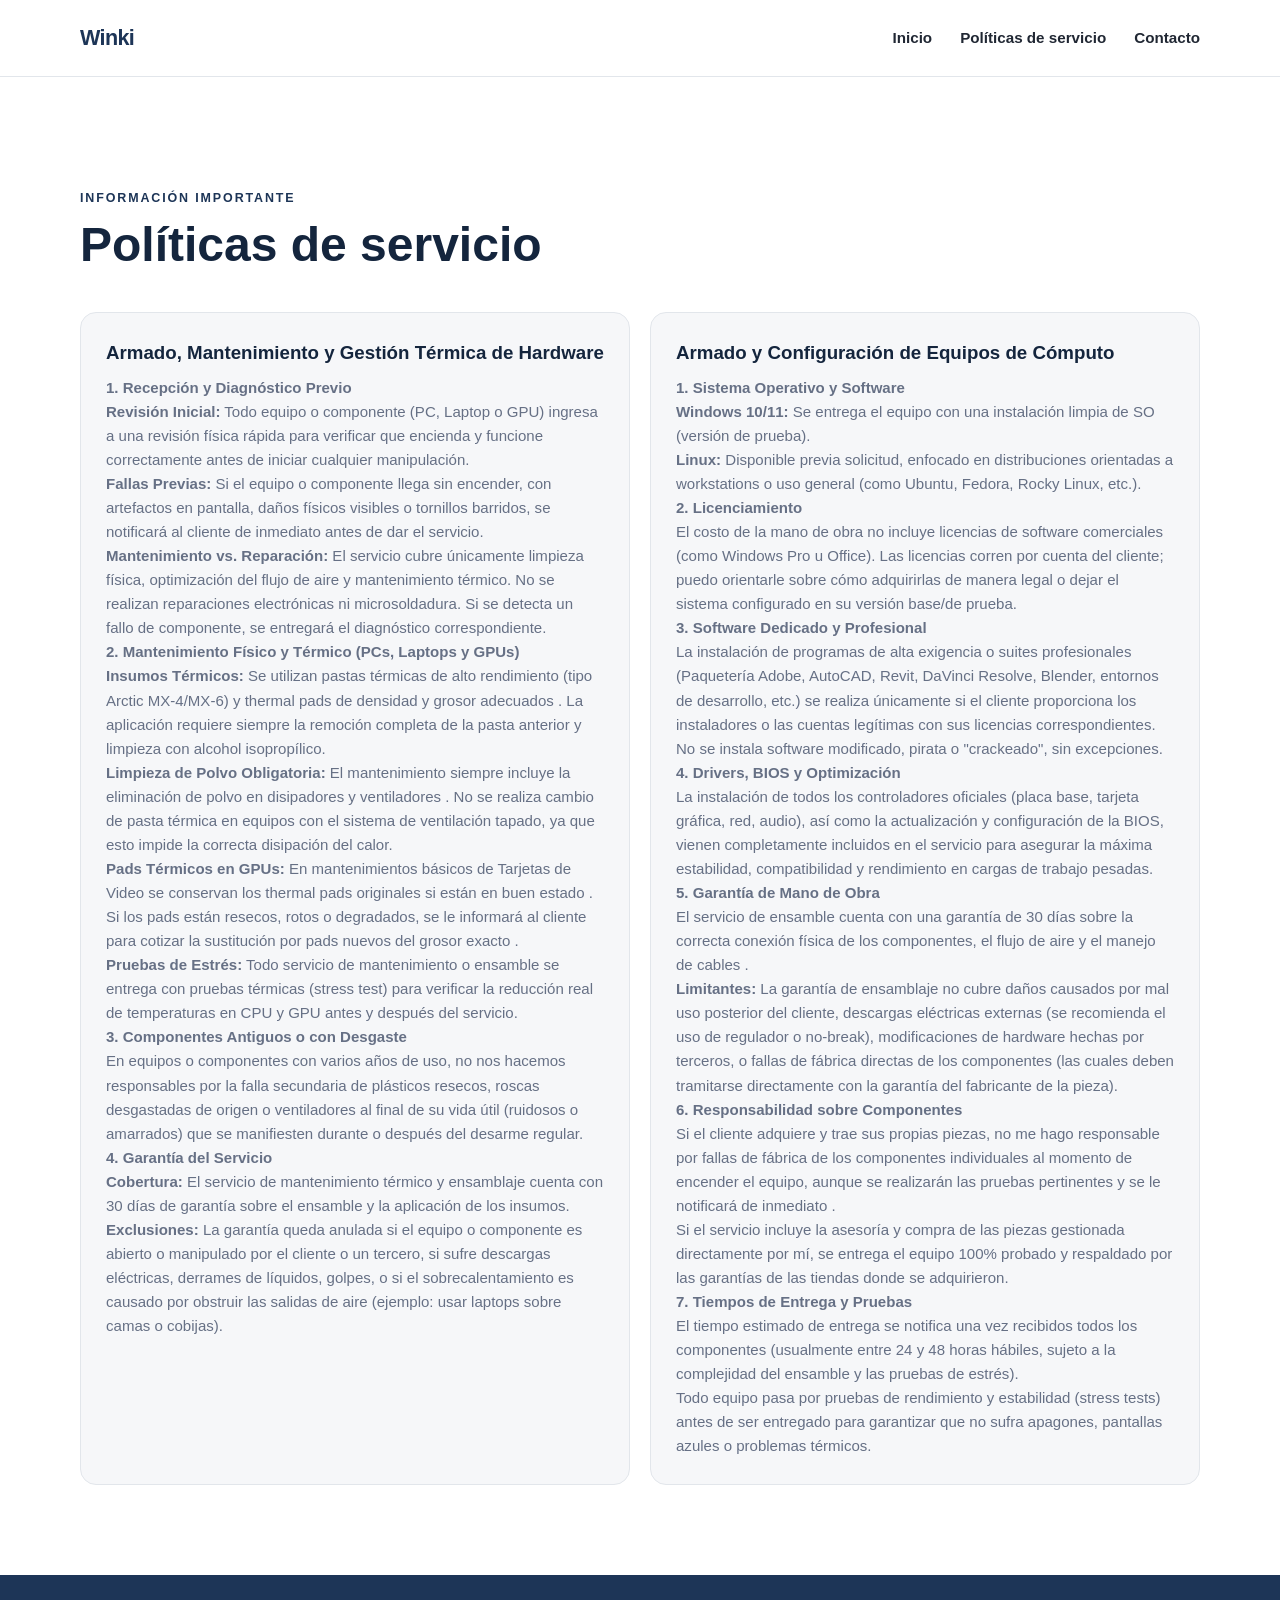
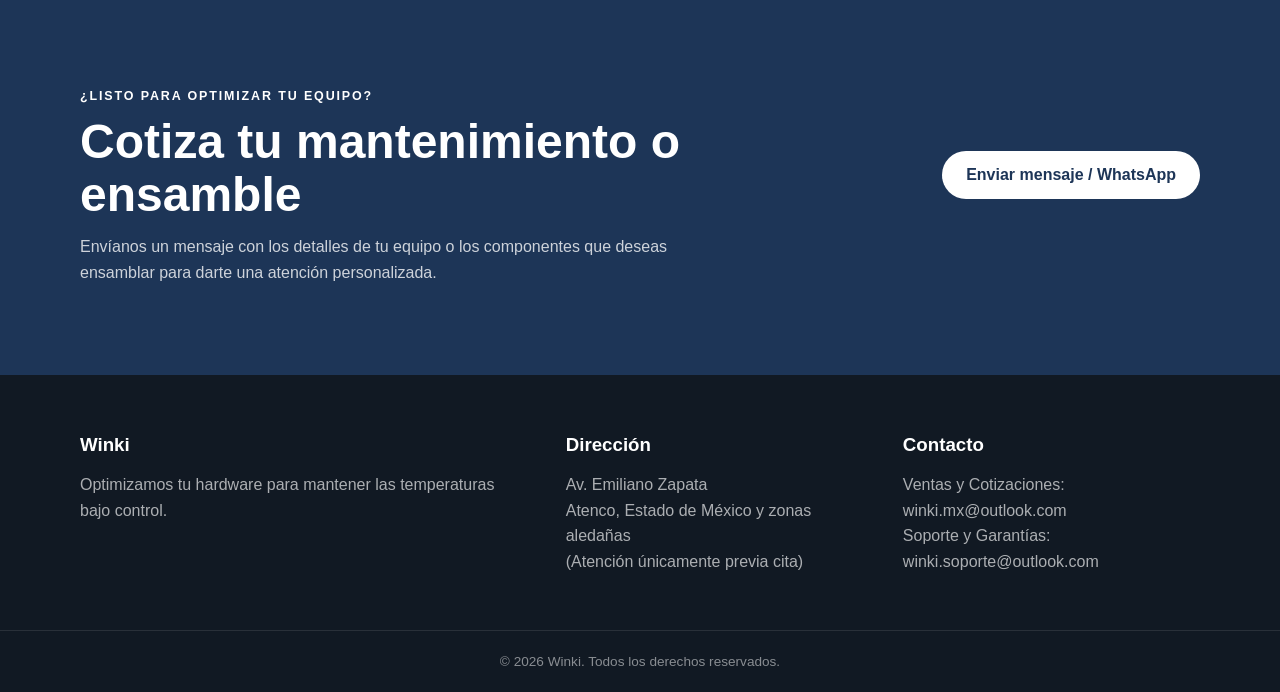
==== politicas.html @ f875b333 "feat: initial release winki v1.0.0" ====
<!DOCTYPE html>
<html lang="es">

<head>
    <meta charset="UTF-8">
    <meta name="viewport" content="width=device-width, initial-scale=1.0">
    <meta name="description" content="Catálogo de productos y paquetes de Mi Empresa.">
    <title>Winki</title>
    <link rel="stylesheet" href="css/styles.css">
    <link rel="stylesheet" href="css/carousel.css">
</head>

<body>

    <header class="site-header">
        <div class="container header-content">
            <a href="#inicio" class="brand">Winki</a>

            <button class="menu-toggle" type="button" aria-label="Abrir menú" aria-expanded="false">
                ☰
            </button>

            <nav class="main-nav" aria-label="Navegación principal">
                <a href="index.html">Inicio</a>
                <a href="#politicas">Políticas de servicio</a>
                <a href="#contacto">Contacto</a>
            </nav>
        </div>
    </header>

    <main>
        <section id="politicas" class="policies section">
            <div class="container">
                <div class="section-heading">
                    <p class="eyebrow">Información importante</p>
                    <h2>Políticas de servicio</h2>
                </div>

                <div class="policy-grid-2">

                    <!-- COLUMNA 1: MANTENIMIENTO Y GESTIÓN TÉRMICA -->
                    <div class="policy-item">
                        <h3>Armado, Mantenimiento y Gestión Térmica de Hardware</h3>

                        <p><strong>1. Recepción y Diagnóstico Previo</strong></p>
                        <p><strong>Revisión Inicial:</strong> Todo equipo o componente (PC, Laptop o GPU) ingresa a una
                            revisión física rápida para verificar que encienda y funcione correctamente antes de iniciar
                            cualquier manipulación.</p>
                        <p><strong>Fallas Previas:</strong> Si el equipo o componente llega sin encender, con artefactos
                            en pantalla, daños físicos visibles o tornillos barridos, se notificará al cliente de
                            inmediato antes de dar el servicio.</p>
                        <p><strong>Mantenimiento vs. Reparación:</strong> El servicio cubre únicamente limpieza física,
                            optimización del flujo de aire y mantenimiento térmico. No se realizan reparaciones
                            electrónicas ni microsoldadura. Si se detecta un fallo de componente, se entregará el
                            diagnóstico correspondiente.</p>

                        <p><strong>2. Mantenimiento Físico y Térmico (PCs, Laptops y GPUs)</strong></p>
                        <p><strong>Insumos Térmicos:</strong> Se utilizan pastas térmicas de alto rendimiento (tipo
                            Arctic MX-4/MX-6) y thermal pads de densidad y grosor adecuados . La aplicación
                            requiere siempre la remoción completa de la pasta anterior y limpieza con alcohol
                            isopropílico.</p>
                        <p><strong>Limpieza de Polvo Obligatoria:</strong> El mantenimiento siempre incluye la
                            eliminación de polvo en disipadores y ventiladores . No se realiza cambio de pasta
                            térmica en equipos con el sistema de ventilación tapado, ya que esto impide la correcta
                            disipación del calor.</p>
                        <p><strong>Pads Térmicos en GPUs:</strong> En mantenimientos básicos de Tarjetas de Video se
                            conservan los thermal pads originales si están en buen estado . Si los pads están
                            resecos, rotos o degradados, se le informará al cliente para cotizar la sustitución por pads
                            nuevos del grosor exacto .</p>
                        <p><strong>Pruebas de Estrés:</strong> Todo servicio de mantenimiento o ensamble se entrega con
                            pruebas térmicas (stress test) para verificar la reducción real de temperaturas en CPU y GPU
                            antes y después del servicio.</p>

                        <p><strong>3. Componentes Antiguos o con Desgaste</strong></p>
                        <p>En equipos o componentes con varios años de uso, no nos hacemos responsables por la falla
                            secundaria de plásticos resecos, roscas desgastadas de origen o ventiladores al final de su
                            vida útil (ruidosos o amarrados) que se manifiesten durante o después del desarme
                            regular.</p>

                        <p><strong>4. Garantía del Servicio</strong></p>
                        <p><strong>Cobertura:</strong> El servicio de mantenimiento térmico y ensamblaje cuenta con 30
                            días de garantía sobre el ensamble y la aplicación de los insumos.</p>
                        <p><strong>Exclusiones:</strong> La garantía queda anulada si el equipo o componente es abierto
                            o manipulado por el cliente o un tercero, si sufre descargas eléctricas, derrames de
                            líquidos, golpes, o si el sobrecalentamiento es causado por obstruir las salidas de aire
                            (ejemplo: usar laptops sobre camas o cobijas).</p>
                    </div>

                    <!-- COLUMNA 2: ARMADO Y CONFIGURACIÓN DE PCS -->
                    <div class="policy-item">
                        <h3>Armado y Configuración de Equipos de Cómputo</h3>

                        <p><strong>1. Sistema Operativo y Software</strong></p>
                        <p><strong>Windows 10/11:</strong> Se entrega el equipo con una instalación limpia de SO
                            (versión de prueba).</p>
                        <p><strong>Linux:</strong> Disponible previa solicitud, enfocado en distribuciones orientadas a
                            workstations o uso general (como Ubuntu, Fedora, Rocky Linux, etc.).</p>

                        <p><strong>2. Licenciamiento</strong></p>
                        <p>El costo de la mano de obra no incluye licencias de software comerciales (como Windows Pro u
                            Office). Las licencias corren por cuenta del cliente; puedo orientarle sobre cómo
                            adquirirlas de manera legal o dejar el sistema configurado en su versión base/de
                            prueba.</p>

                        <p><strong>3. Software Dedicado y Profesional</strong></p>
                        <p>La instalación de programas de alta exigencia o suites profesionales (Paquetería Adobe,
                            AutoCAD, Revit, DaVinci Resolve, Blender, entornos de desarrollo, etc.) se realiza
                            únicamente si el cliente proporciona los instaladores o las cuentas legítimas con sus
                            licencias correspondientes. No se instala software modificado, pirata o
                            "crackeado", sin excepciones.</p>

                        <p><strong>4. Drivers, BIOS y Optimización</strong></p>
                        <p>La instalación de todos los controladores oficiales (placa base, tarjeta gráfica, red,
                            audio), así como la actualización y configuración de la BIOS, vienen completamente incluidos
                            en el servicio para asegurar la máxima estabilidad, compatibilidad y rendimiento en cargas
                            de trabajo pesadas.</p>

                        <p><strong>5. Garantía de Mano de Obra</strong></p>
                        <p>El servicio de ensamble cuenta con una garantía de 30 días sobre la correcta conexión física
                            de los componentes, el flujo de aire y el manejo de cables  .</p>
                        <p><strong>Limitantes:</strong> La garantía de ensamblaje no cubre daños causados por mal uso
                            posterior del cliente, descargas eléctricas externas (se recomienda el uso de regulador o
                            no-break), modificaciones de hardware hechas por terceros, o fallas de fábrica directas de
                            los componentes (las cuales deben tramitarse directamente con la garantía del fabricante de
                            la pieza).</p>

                        <p><strong>6. Responsabilidad sobre Componentes</strong></p>
                        <p>Si el cliente adquiere y trae sus propias piezas, no me hago responsable por fallas de
                            fábrica de los componentes individuales al momento de encender el equipo, aunque se
                            realizarán las pruebas pertinentes y se le notificará de inmediato  .</p>
                        <p>Si el servicio incluye la asesoría y compra de las piezas gestionada directamente por mí, se
                            entrega el equipo 100% probado y respaldado por las garantías de las tiendas donde se
                            adquirieron.</p>

                        <p><strong>7. Tiempos de Entrega y Pruebas</strong></p>
                        <p>El tiempo estimado de entrega se notifica una vez recibidos todos los componentes (usualmente
                            entre 24 y 48 horas hábiles, sujeto a la complejidad del ensamble y las pruebas de
                            estrés).</p>
                        <p>Todo equipo pasa por pruebas de rendimiento y estabilidad (stress tests) antes de ser
                            entregado para garantizar que no sufra apagones, pantallas azules o problemas térmicos.</p>
                    </div>

                </div>
            </div>
        </section>
        <section id="contacto" class="contact section">
            <div class="container contact-content">
                <div>
                    <p class="eyebrow">¿LISTO PARA OPTIMIZAR TU EQUIPO?</p>
                    <h2>Cotiza tu mantenimiento o ensamble</h2>
                    <p>
                        Envíanos un mensaje con los detalles de tu equipo o los componentes que deseas ensamblar para
                        darte una atención personalizada.
                    </p>
                </div>
                <a class="button button-light"
                    href="https://wa.me/525657141204?text=Hola%20Winki,%20me%20gustar%C3%ADa%20cotizar%20un%20servicio%20para%20mi%20equipo.">
                    Enviar mensaje / WhatsApp
                </a>
            </div>
        </section>
    </main>
    <footer class="site-footer">
        <div class="container footer-grid">
            <div>
                <h3>Winki</h3>
                <p>Optimizamos tu hardware para mantener las temperaturas bajo control.</p>
            </div>

             <div>
                <h3>Dirección</h3>
                <p>Av. Emiliano Zapata<br>Atenco, Estado de México y zonas aledañas</p>
                <p>(Atención únicamente previa cita)</p>
            </div>

            <div>
                <h3>Contacto</h3>
                <p>
                    <span>Ventas y Cotizaciones:</span>
                    <a href="mailto:winki.mx@outlook.com">winki.mx@outlook.com</a><br>

                    <span>Soporte y Garantías:</span>
                    <a href="mailto:winki.soporte@outlook.com">winki.soporte@outlook.com</a><br>

                </p>
            </div>
        </div>

        <div class="footer-bottom">
            <div class="container">
                <p>© 2026 Winki. Todos los derechos reservados.</p>
            </div>
        </div>
    </footer>

    <script src="js/script.js"></script>
    <script src="js/carousel.js"></script>

</body>

</html>
---- css/styles.css ----
/* ==============================
   ESTILOS GENERALES
   ============================== */

:root {
    --primary: #1d3557;
    --primary-dark: #14253d;
    --accent: #e9b949;
    --background: #f6f7f9;
    --surface: #ffffff;
    --text: #202733;
    --muted: #667085;
    --border: #e2e6eb;
    --shadow: 0 12px 35px rgba(20, 37, 61, 0.08);
    --radius: 16px;
    --container: 1120px;
}

* {
    box-sizing: border-box;
    margin: 0;
    padding: 0;
}

html {
    scroll-behavior: smooth;
}

body {
    font-family: Arial, Helvetica, sans-serif;
    color: var(--text);
    background: var(--background);
    line-height: 1.6;
}

a {
    color: inherit;
    text-decoration: none;
}

.container {
    width: min(92%, var(--container));
    margin-inline: auto;
}

.section {
    padding: 90px 0;
}

/* ==============================
   CABECERA Y NAVEGACIÓN
   ============================== */

.site-header {
    position: sticky;
    top: 0;
    z-index: 1000;
    background: rgba(255, 255, 255, 0.96);
    border-bottom: 1px solid var(--border);
    backdrop-filter: blur(10px);
}

.header-content {
    min-height: 76px;
    display: flex;
    align-items: center;
    justify-content: space-between;
    gap: 30px;
}

.brand {
    color: var(--primary);
    font-size: 1.35rem;
    font-weight: 800;
    letter-spacing: -0.03em;
}

.main-nav {
    display: flex;
    align-items: center;
    gap: 28px;
}

.main-nav a {
    color: var(--text);
    font-size: 0.95rem;
    font-weight: 600;
    transition: color 0.2s ease;
}

.main-nav a:hover {
    color: var(--primary);
}

.menu-toggle {
    display: none;
    border: 0;
    background: transparent;
    color: var(--primary);
    font-size: 1.5rem;
    cursor: pointer;
}

/* ==============================
   HERO
   ============================== */

.hero {
    min-height: 570px;
    display: grid;
    place-items: center;
    background:
        radial-gradient(circle at 80% 20%, rgba(233, 185, 73, 0.18), transparent 30%),
        linear-gradient(135deg, #edf2f7, #ffffff);
}

.hero-content {
    max-width: 820px;
    text-align: center;
}

.eyebrow {
    margin-bottom: 10px;
    color: var(--primary);
    font-size: 0.78rem;
    font-weight: 800;
    letter-spacing: 0.15em;
    text-transform: uppercase;
    margin-top: 22px;
}

.hero h1 {
    max-width: 780px;
    margin: 0 auto 22px;
    color: var(--primary-dark);
    font-size: clamp(2.5rem, 7vw, 5rem);
    line-height: 1.05;
    letter-spacing: -0.05em;
}

.hero-text {
    max-width: 650px;
    margin: 0 auto 30px;
    color: var(--muted);
    font-size: 1.08rem;
}

.button {
    display: inline-flex;
    align-items: center;
    justify-content: center;
    min-height: 48px;
    padding: 0 24px;
    border-radius: 999px;
    background: var(--primary);
    color: #fff;
    font-weight: 700;
    transition: transform 0.2s ease, background 0.2s ease;
}

.button:hover {
    background: var(--primary-dark);
    transform: translateY(-2px);
}

/* ==============================
   CATÁLOGO
   ============================== */

.section-heading {
    max-width: 700px;
    margin-bottom: 40px;
}

.section-heading h2 {
    margin-bottom: 10px;
    color: var(--primary-dark);
    font-size: clamp(2rem, 5vw, 3rem);
    line-height: 1.1;
}

.section-heading > p:last-child {
    color: var(--muted);
}

.product-grid {
    display: grid;
    grid-template-columns: repeat(2, minmax(0, 1fr));
    gap: 20px;
}

.product-card {
    overflow: hidden;
    background: var(--surface);
    border: 1px solid var(--border);
    border-radius: var(--radius);
    box-shadow: var(--shadow);
}

.product-toggle {
    width: 100%;
    min-height: 105px;
    padding: 22px 24px;
    display: flex;
    align-items: center;
    justify-content: space-between;
    gap: 20px;
    border: 0;
    background: transparent;
    color: var(--text);
    text-align: left;
    cursor: pointer;
}

.product-toggle:hover {
    background: #fafbfc;
}

.product-toggle small {
    display: block;
    margin-bottom: 5px;
    color: var(--muted);
    font-size: 0.72rem;
    font-weight: 800;
    letter-spacing: 0.12em;
    text-transform: uppercase;
}

.product-toggle strong {
    display: block;
    color: var(--primary-dark);
    font-size: 1.2rem;
}

.arrow {
    flex: 0 0 auto;
    width: 38px;
    height: 38px;
    display: grid;
    place-items: center;
    border-radius: 50%;
    background: #eef2f6;
    color: var(--primary);
    font-size: 1.35rem;
    transition: transform 0.3s ease, background 0.2s ease;
}

.product-card.active .arrow {
    transform: rotate(180deg);
    background: var(--primary);
    color: #fff;
}

.product-info {
    display: grid;
    grid-template-rows: 0fr;
    transition: grid-template-rows 0.35s ease;
}

.product-card.active .product-info {
    grid-template-rows: 1fr;
}

.product-info-inner {
    min-height: 0;
    overflow: hidden;
    padding: 0 24px;
    color: var(--muted);
}

.product-card.active .product-info-inner {
    padding-bottom: 24px;
}

.product-info p {
    margin-bottom: 14px;
}

.product-info ul {
    margin: 0 0 18px 20px;
}

.product-info li {
    margin-bottom: 5px;
}

.price {
    color: var(--primary-dark);
    font-size: 1.4rem;
    font-weight: 800;
}

.price span {
    font-size: 0.75rem;
    color: var(--muted);
}

/* ==============================
   POLÍTICAS
   ============================== */

.policies {
    background: #fff;
}

.policy-grid {
    display: grid;
    grid-template-columns: repeat(4, 1fr);
    gap: 20px;
}

.policy-grid-2{
    display: grid;
    grid-template-columns: repeat(2, 1fr);
    gap: 20px;
}

.policy-item {
    padding: 25px;
    border: 1px solid var(--border);
    border-radius: var(--radius);
    background: var(--background);
}
.policy-link :hover{
    color: #c30000;
    transition: 0.2s;
    
}

.policy-item h3 {
    margin-bottom: 8px;
    color: var(--primary-dark);
}

.policy-item p {
    color: var(--muted);
    font-size: 0.94rem;
}

/* ==============================
   CONTACTO
   ============================== */

.contact {
    background: var(--primary);
    color: #fff;
}

.contact-content {
    display: flex;
    align-items: center;
    justify-content: space-between;
    gap: 40px;
}

.contact .eyebrow,
.contact h2 {
    color: #fff;
}

.contact h2 {
    margin-bottom: 12px;
    font-size: clamp(2rem, 5vw, 3rem);
    line-height: 1.1;
}

.contact-content > div > p:last-child {
    max-width: 650px;
    color: rgba(255, 255, 255, 0.78);
}

.button-light {
    flex-shrink: 0;
    background: #fff;
    color: var(--primary);
}

.button-light:hover {
    background: #f2f4f7;
}

/* ==============================
   FOOTER
   ============================== */

.site-footer {
    background: #111923;
    color: #fff;
}

.footer-grid {
    padding: 55px 0;
    display: grid;
    grid-template-columns: 1.5fr 1fr 1fr;
    gap: 40px;
}

.footer-grid h3 {
    margin-bottom: 12px;
}

.footer-grid p {
    color: rgba(255, 255, 255, 0.65);
}

.footer-grid a:hover {
    color: #fff;
}

.footer-bottom {
    border-top: 1px solid rgba(255, 255, 255, 0.1);
}

.footer-bottom p {
    padding: 20px 0;
    color: rgba(255, 255, 255, 0.5);
    font-size: 0.85rem;
    text-align: center;
}

/* ==============================
   RESPONSIVE
   ============================== */

@media (max-width: 800px) {
    .menu-toggle {
        display: block;
    }

    .main-nav {
        position: absolute;
        top: 76px;
        left: 0;
        width: 100%;
        display: none;
        padding: 20px 4%;
        flex-direction: column;
        align-items: flex-start;
        gap: 16px;
        background: #fff;
        border-bottom: 1px solid var(--border);
        box-shadow: var(--shadow);
    }

    .main-nav.open {
        display: flex;
    }

    .product-grid,
    .policy-grid {
        grid-template-columns: 1fr;
    }

    .contact-content {
        align-items: flex-start;
        flex-direction: column;
    }

    .footer-grid {
        grid-template-columns: 1fr;
        gap: 28px;
    }
}

@media (max-width: 520px) {
    .section {
        padding: 65px 0;
    }

    .hero {
        min-height: 500px;
    }

    .product-toggle {
        padding: 18px;
    }

    .product-info-inner {
        padding-inline: 18px;
    }

    .product-card.active .product-info-inner {
        padding-bottom: 18px;
    }
}
---- css/carousel.css ----
/* ==============================
   CARRUSEL
   ============================== */

.carousel-section {
    padding: 90px 0;
    background: #ffffff;
}

.carousel {
    position: relative;
    overflow: hidden;
    min-height: 520px;
    border-radius: var(--radius);
    background: var(--primary-dark);
    box-shadow: var(--shadow);
}

.carousel-track {
    position: relative;
    width: 100%;
    height: 520px;
}

.carousel-slide {
    position: absolute;
    inset: 0;

    opacity: 0;
    visibility: hidden;

    transition:
        opacity 0.5s ease,
        visibility 0.5s ease;
}

.carousel-slide.active {
    opacity: 1;
    visibility: visible;
}

.carousel-slide img {
    width: 100%;
    height: 100%;
    display: block;

    object-fit: cover;
}

/* Capa oscura sobre la imagen */

.carousel-slide::after {
    content: "";

    position: absolute;
    inset: 0;

    background:
        linear-gradient(
            to top,
            rgba(17, 25, 35, 0.9) 0%,
            rgba(17, 25, 35, 0.35) 45%,
            rgba(17, 25, 35, 0.05) 100%
        );
}

/* Información de la imagen */

.carousel-caption {
    position: absolute;
    z-index: 2;

    left: 60px;
    right: 60px;
    bottom: 70px;

    max-width: 600px;

    color: #ffffff;
}

.carousel-caption span {
    display: inline-block;

    margin-bottom: 10px;
    padding: 6px 12px;

    border-radius: 999px;

    background: var(--accent);
    color: var(--primary-dark);

    font-size: 0.72rem;
    font-weight: 800;

    letter-spacing: 0.08em;
    text-transform: uppercase;
}

.carousel-caption h3 {
    margin-bottom: 8px;

    font-size: clamp(1.8rem, 4vw, 2.8rem);
    line-height: 1.1;
}

.carousel-caption p {
    max-width: 540px;

    color: rgba(255, 255, 255, 0.82);
    font-size: 1rem;
}

/* ==============================
   BOTONES DEL CARRUSEL
   ============================== */

.carousel-button {
    position: absolute;
    z-index: 5;

    top: 50%;
    transform: translateY(-50%);

    width: 46px;
    height: 46px;

    display: grid;
    place-items: center;

    border: 0;
    border-radius: 50%;

    background: rgba(255, 255, 255, 0.9);
    color: var(--primary);

    font-size: 1.3rem;

    cursor: pointer;

    transition:
        background 0.2s ease,
        transform 0.2s ease;
}

.carousel-button:hover {
    background: #ffffff;
}

.carousel-button-prev {
    left: 20px;
}

.carousel-button-next {
    right: 20px;
}

.carousel-button:active {
    transform: translateY(-50%) scale(0.94);
}

/* ==============================
   INDICADORES
   ============================== */

.carousel-indicators {
    position: absolute;
    z-index: 5;

    left: 50%;
    bottom: 22px;

    transform: translateX(-50%);

    display: flex;
    gap: 9px;
}

.carousel-dot {
    width: 10px;
    height: 10px;

    padding: 0;

    border: 0;
    border-radius: 50%;

    background: rgba(255, 255, 255, 0.45);

    cursor: pointer;

    transition:
        width 0.25s ease,
        background 0.25s ease;
}

.carousel-dot.active {
    width: 28px;
    border-radius: 999px;
    background: #ffffff;
}

/* ==============================
   RESPONSIVE DEL CARRUSEL
   ============================== */

@media (max-width: 800px) {

    .carousel-section {
        padding: 65px 0;
    }

    .carousel,
    .carousel-track {
        min-height: 480px;
        height: 480px;
    }

    .carousel-caption {
        left: 30px;
        right: 30px;
        bottom: 65px;
    }

    .carousel-caption h3 {
        font-size: 1.8rem;
    }

    .carousel-button {
        width: 40px;
        height: 40px;
    }

    .carousel-button-prev {
        left: 12px;
    }

    .carousel-button-next {
        right: 12px;
    }
}

@media (max-width: 520px) {

    .carousel,
    .carousel-track {
        min-height: 430px;
        height: 430px;
    }

    .carousel-caption {
        left: 20px;
        right: 20px;
        bottom: 60px;
    }

    .carousel-caption span {
        font-size: 0.65rem;
    }

    .carousel-caption h3 {
        font-size: 1.5rem;
    }

    .carousel-caption p {
        font-size: 0.88rem;
    }

    .carousel-button {
        width: 36px;
        height: 36px;

        font-size: 1rem;
    }

    .carousel-button-prev {
        left: 10px;
    }

    .carousel-button-next {
        right: 10px;
    }
}
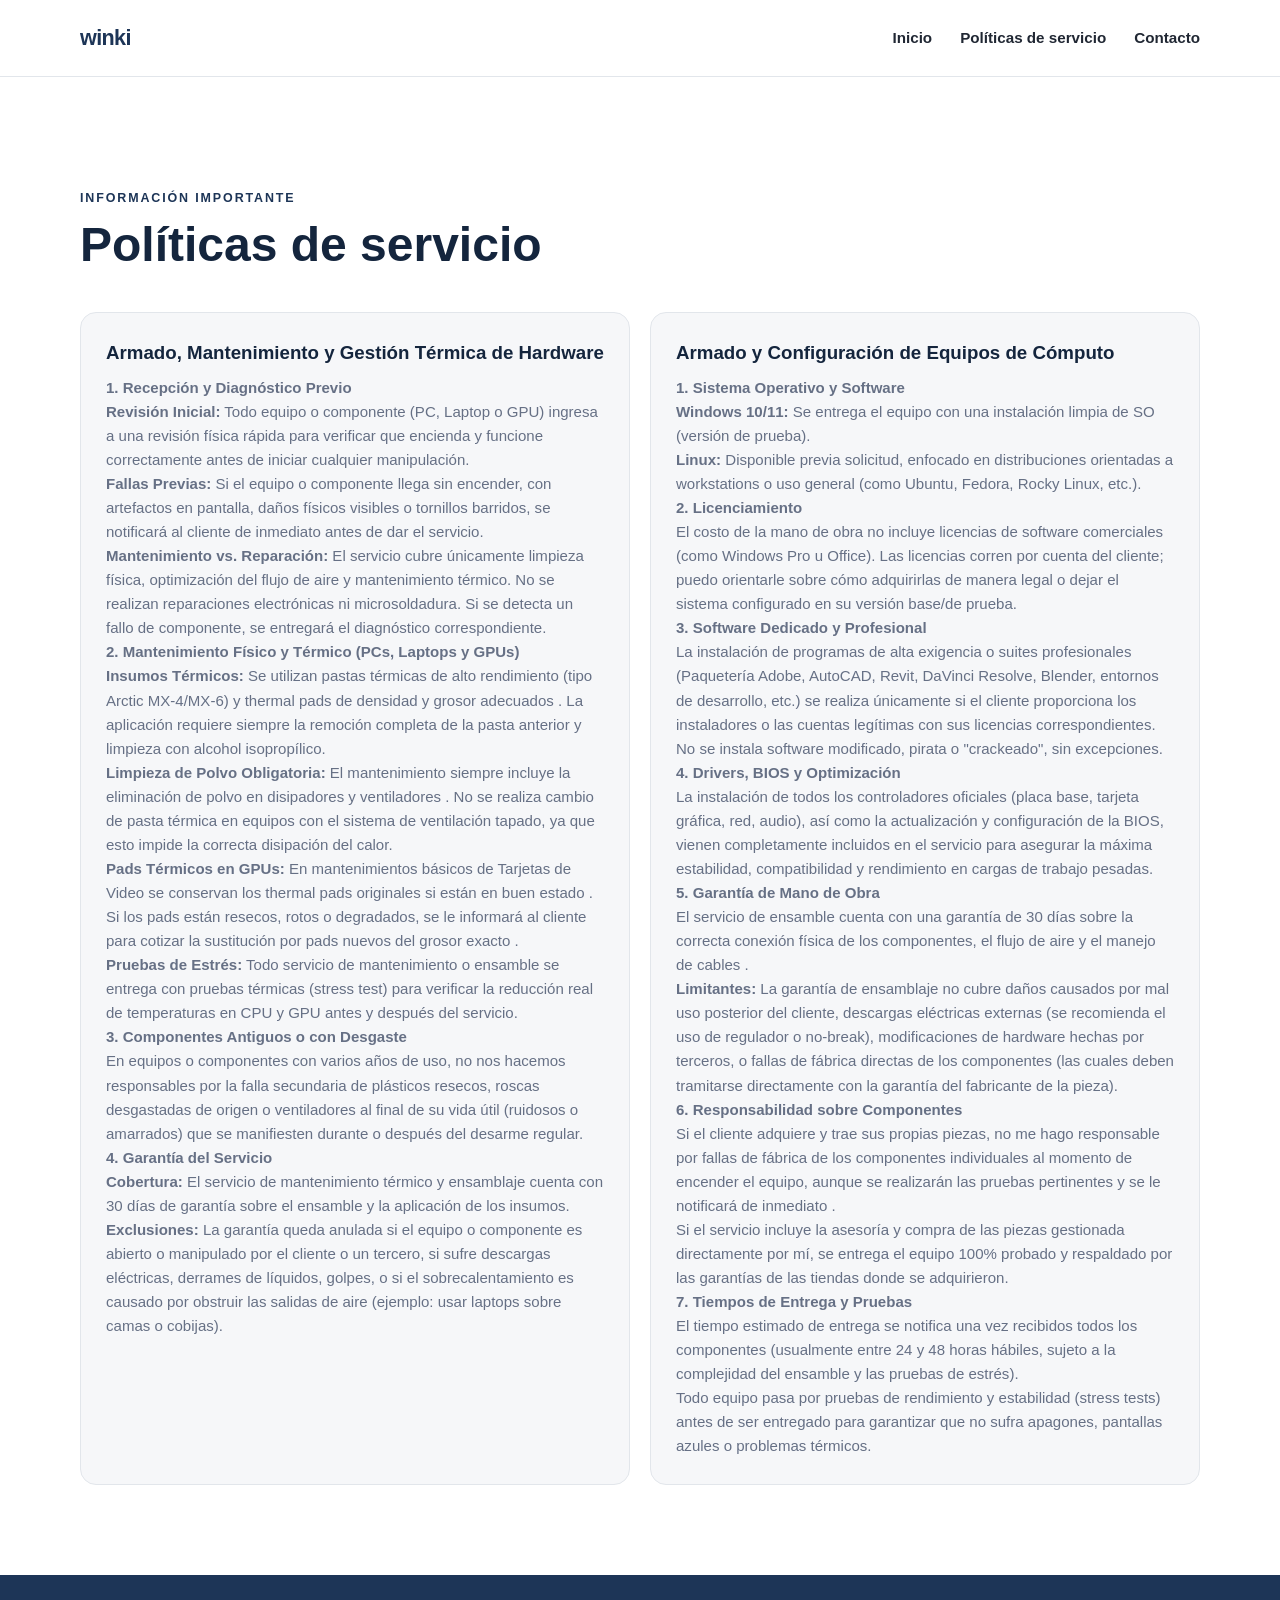
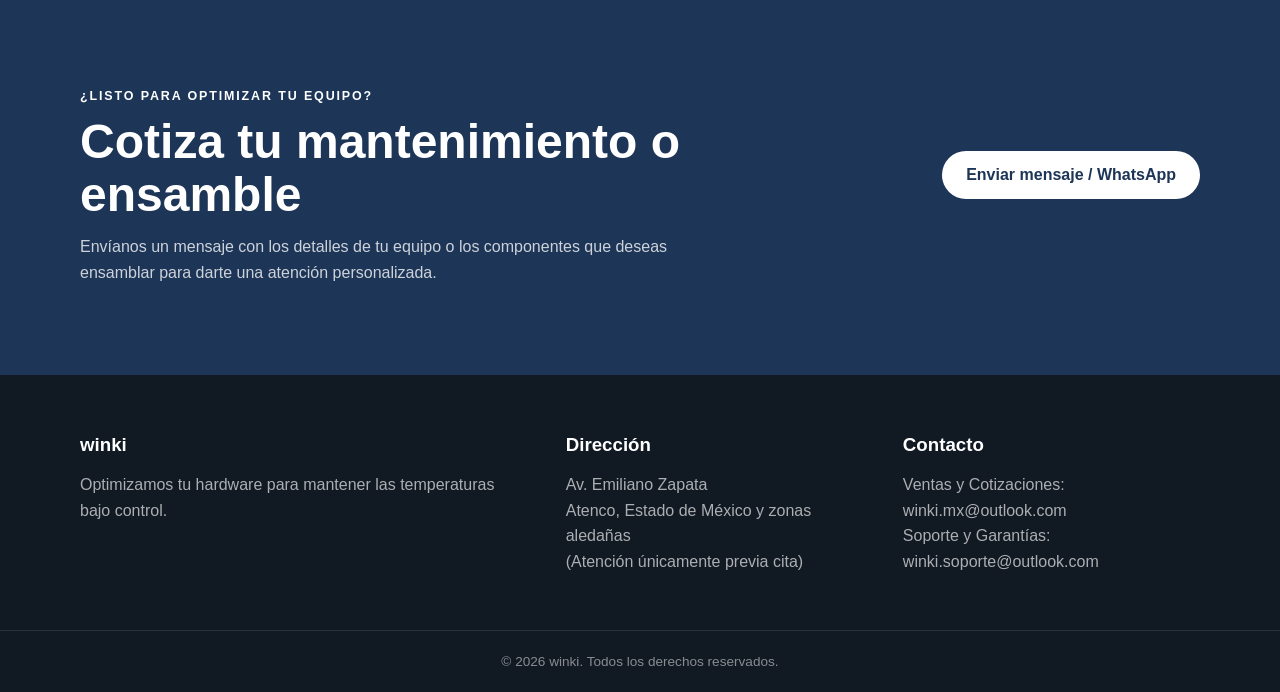
==== commit b64eb90b: "feat(ui): actualizacion de branding, paquetes y politicas de servicio" ====
--- a/politicas.html
+++ b/politicas.html
@@ -5,7 +5,7 @@
     <meta charset="UTF-8">
     <meta name="viewport" content="width=device-width, initial-scale=1.0">
     <meta name="description" content="Catálogo de productos y paquetes de Mi Empresa.">
-    <title>Winki</title>
+    <title>winki</title>
     <link rel="stylesheet" href="css/styles.css">
     <link rel="stylesheet" href="css/carousel.css">
 </head>
@@ -14,7 +14,7 @@
 
     <header class="site-header">
         <div class="container header-content">
-            <a href="#inicio" class="brand">Winki</a>
+            <a href="#inicio" class="brand">winki</a>
 
             <button class="menu-toggle" type="button" aria-label="Abrir menú" aria-expanded="false">
                 ☰
@@ -154,7 +154,7 @@
                     </p>
                 </div>
                 <a class="button button-light"
-                    href="https://wa.me/525657141204?text=Hola%20Winki,%20me%20gustar%C3%ADa%20cotizar%20un%20servicio%20para%20mi%20equipo.">
+                    href="https://wa.me/525657141204?text=Hola%20winki,%20me%20gustar%C3%ADa%20cotizar%20un%20servicio%20para%20mi%20equipo.">
                     Enviar mensaje / WhatsApp
                 </a>
             </div>
@@ -163,7 +163,7 @@
     <footer class="site-footer">
         <div class="container footer-grid">
             <div>
-                <h3>Winki</h3>
+                <h3>winki</h3>
                 <p>Optimizamos tu hardware para mantener las temperaturas bajo control.</p>
             </div>
 
@@ -188,7 +188,7 @@
 
         <div class="footer-bottom">
             <div class="container">
-                <p>© 2026 Winki. Todos los derechos reservados.</p>
+                <p>© 2026 winki. Todos los derechos reservados.</p>
             </div>
         </div>
     </footer>
--- a/css/styles.css
+++ b/css/styles.css
@@ -315,11 +315,18 @@
     gap: 20px;
 }
 
-.policy-item {
+.policy-item,
+.policy-item-2 {
     padding: 25px;
     border: 1px solid var(--border);
     border-radius: var(--radius);
     background: var(--background);
+}
+.policy-item-2{
+    color: #c30000; ;
+}
+.policy-item-2 p{
+    color: var(--muted);
 }
 .policy-link :hover{
     color: #c30000;
@@ -447,7 +454,8 @@
     }
 
     .product-grid,
-    .policy-grid {
+    .policy-grid,
+    .policy-grid-2 {
         grid-template-columns: 1fr;
     }
 
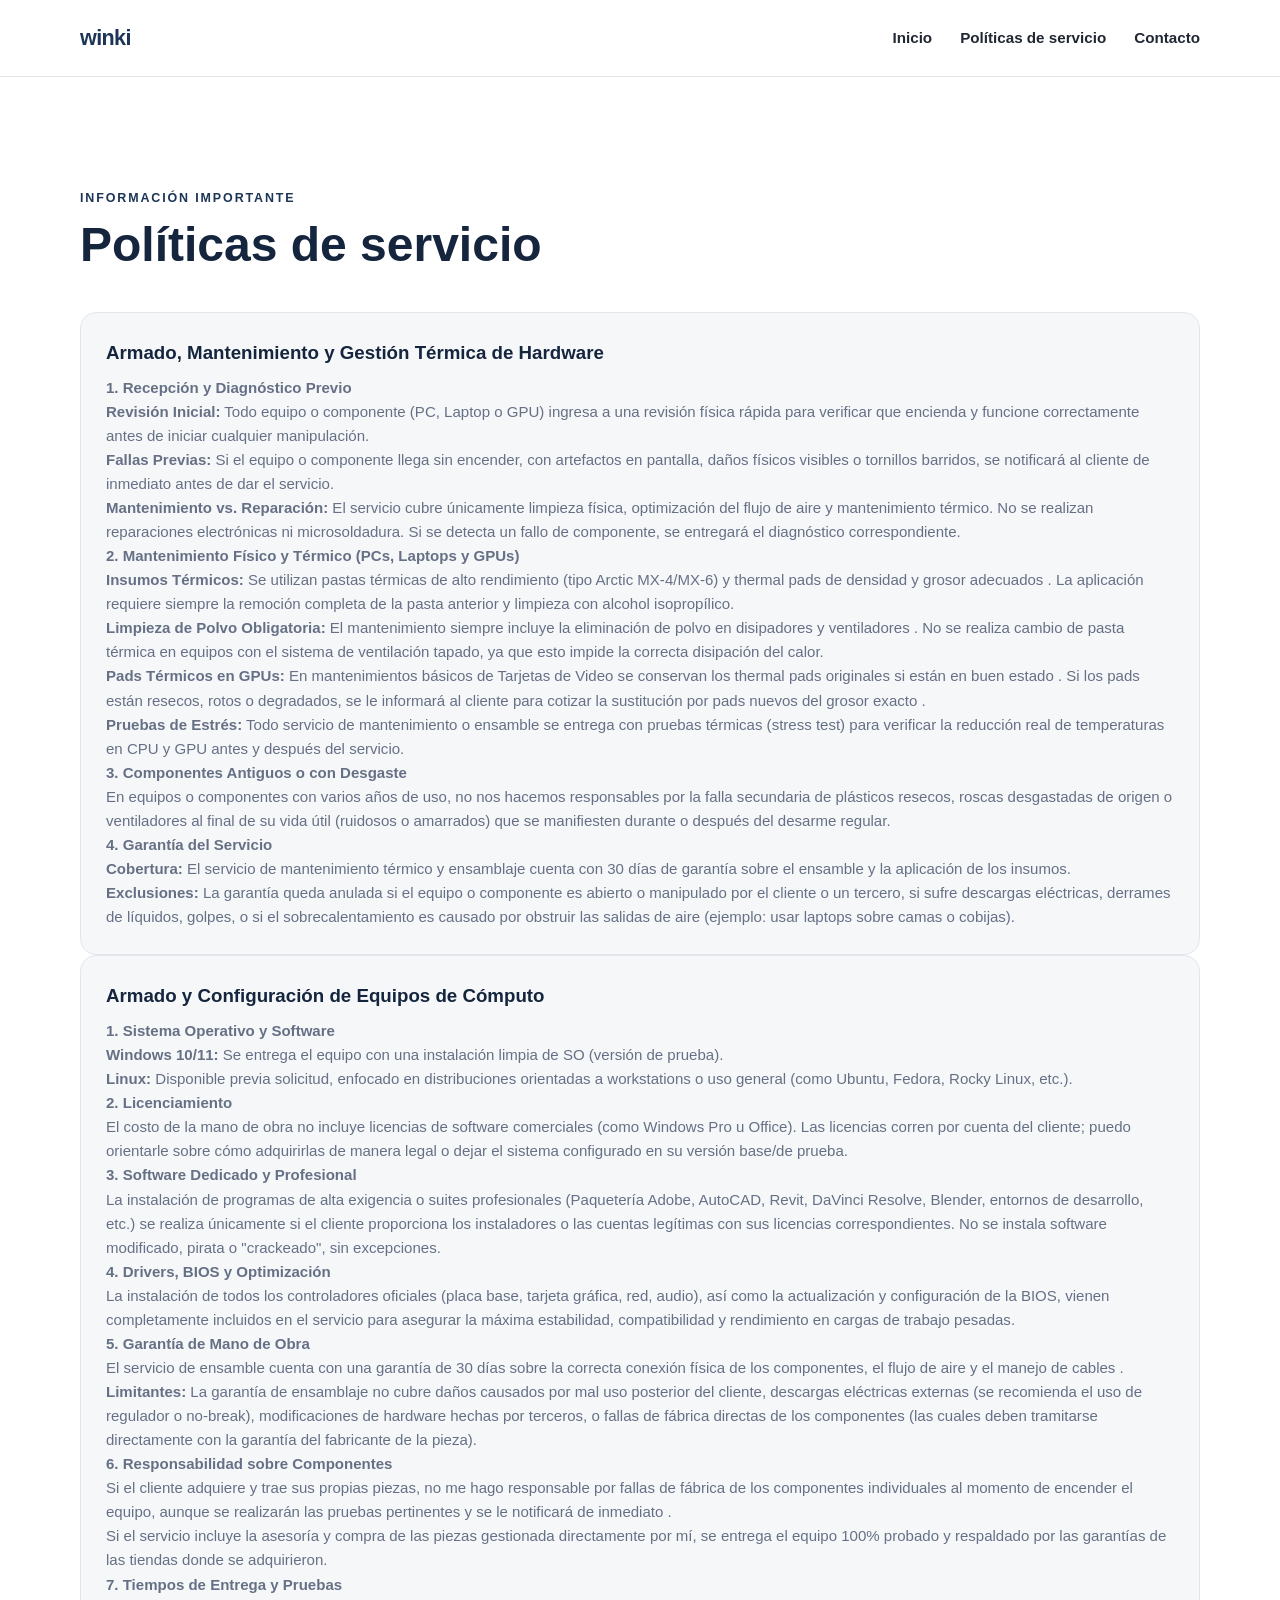
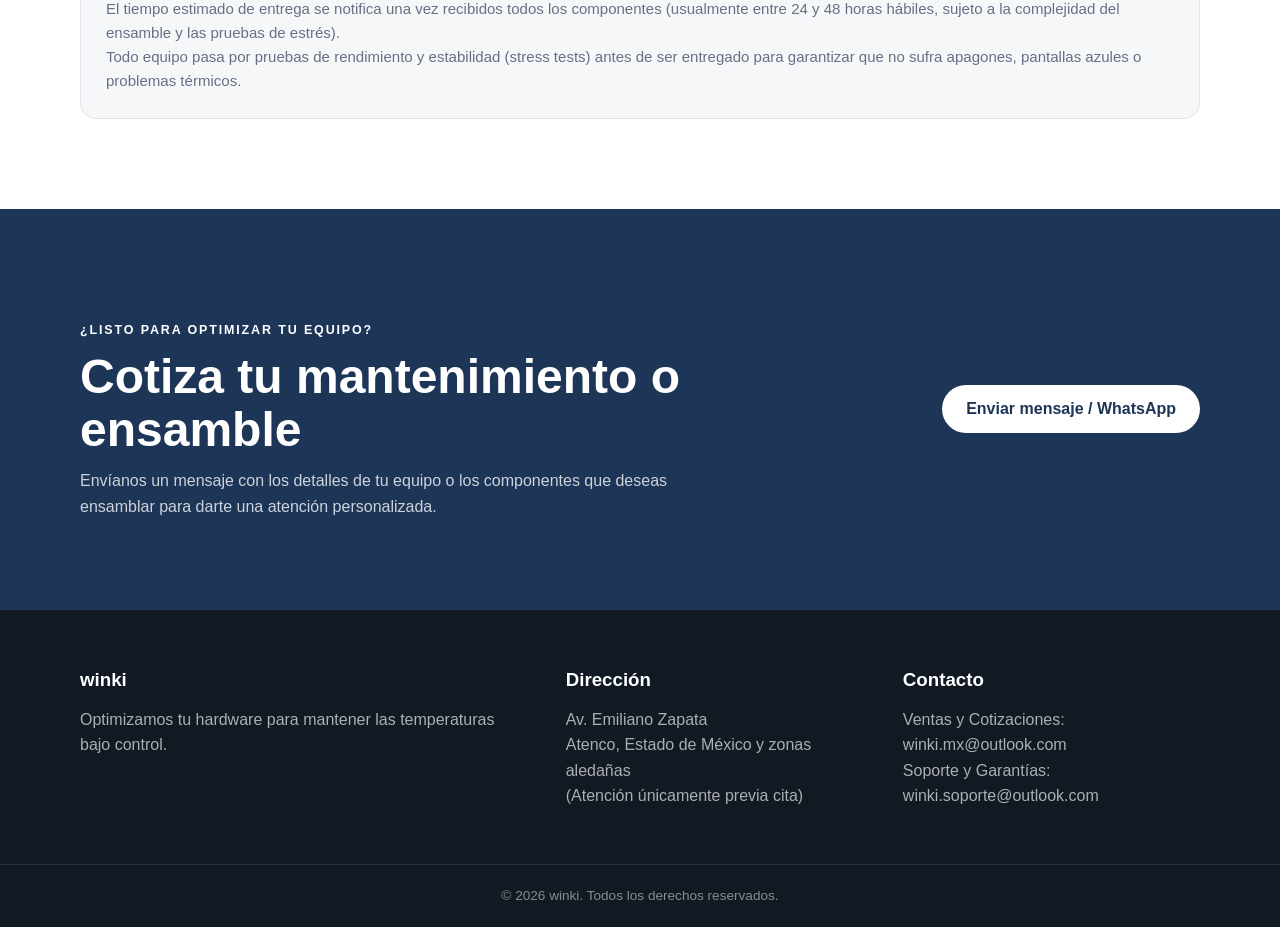
==== commit dea3f207: "Eliminacion de politicas.html y actualizacion de tarjeta de cotizacion" ====
--- a/politicas.html
+++ b/politicas.html
@@ -4,7 +4,7 @@
 <head>
     <meta charset="UTF-8">
     <meta name="viewport" content="width=device-width, initial-scale=1.0">
-    <meta name="description" content="Catálogo de productos y paquetes de Mi Empresa.">
+    <meta name="description" content="Políticas de servicio, garantía y condiciones de ensamble en winki.">
     <title>winki</title>
     <link rel="stylesheet" href="css/styles.css">
     <link rel="stylesheet" href="css/carousel.css">
--- a/css/styles.css
+++ b/css/styles.css
@@ -309,29 +309,11 @@
     gap: 20px;
 }
 
-.policy-grid-2{
-    display: grid;
-    grid-template-columns: repeat(2, 1fr);
-    gap: 20px;
-}
-
-.policy-item,
-.policy-item-2 {
+.policy-item {
     padding: 25px;
     border: 1px solid var(--border);
     border-radius: var(--radius);
     background: var(--background);
-}
-.policy-item-2{
-    color: #c30000; ;
-}
-.policy-item-2 p{
-    color: var(--muted);
-}
-.policy-link :hover{
-    color: #c30000;
-    transition: 0.2s;
-    
 }
 
 .policy-item h3 {
